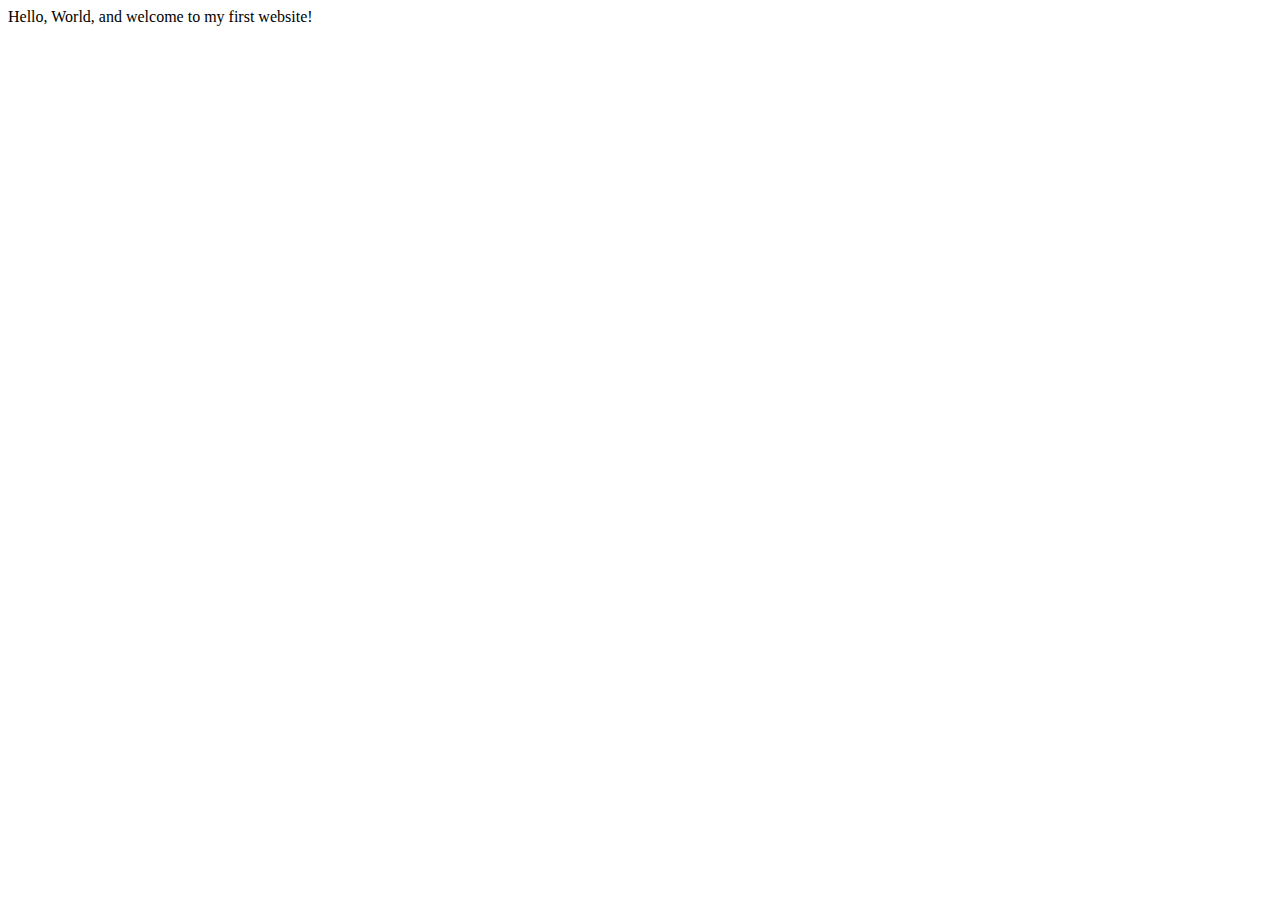
==== index.html @ fa30a705 "initial commit" ====
<!DOCTYPE html>
<!-- saved from url=(0043)file:///C:/Users/jilli/Downloads/index.html -->
<html lang="en"><head><meta http-equiv="Content-Type" content="text/html; charset=UTF-8">
        
        <meta name="viewport" content="width=device-width, initial-scale=1.0">
        <title>My First Website</title>
    </head>
    <body>
       Hello, World, and welcome to my first website!
    
</body></html>
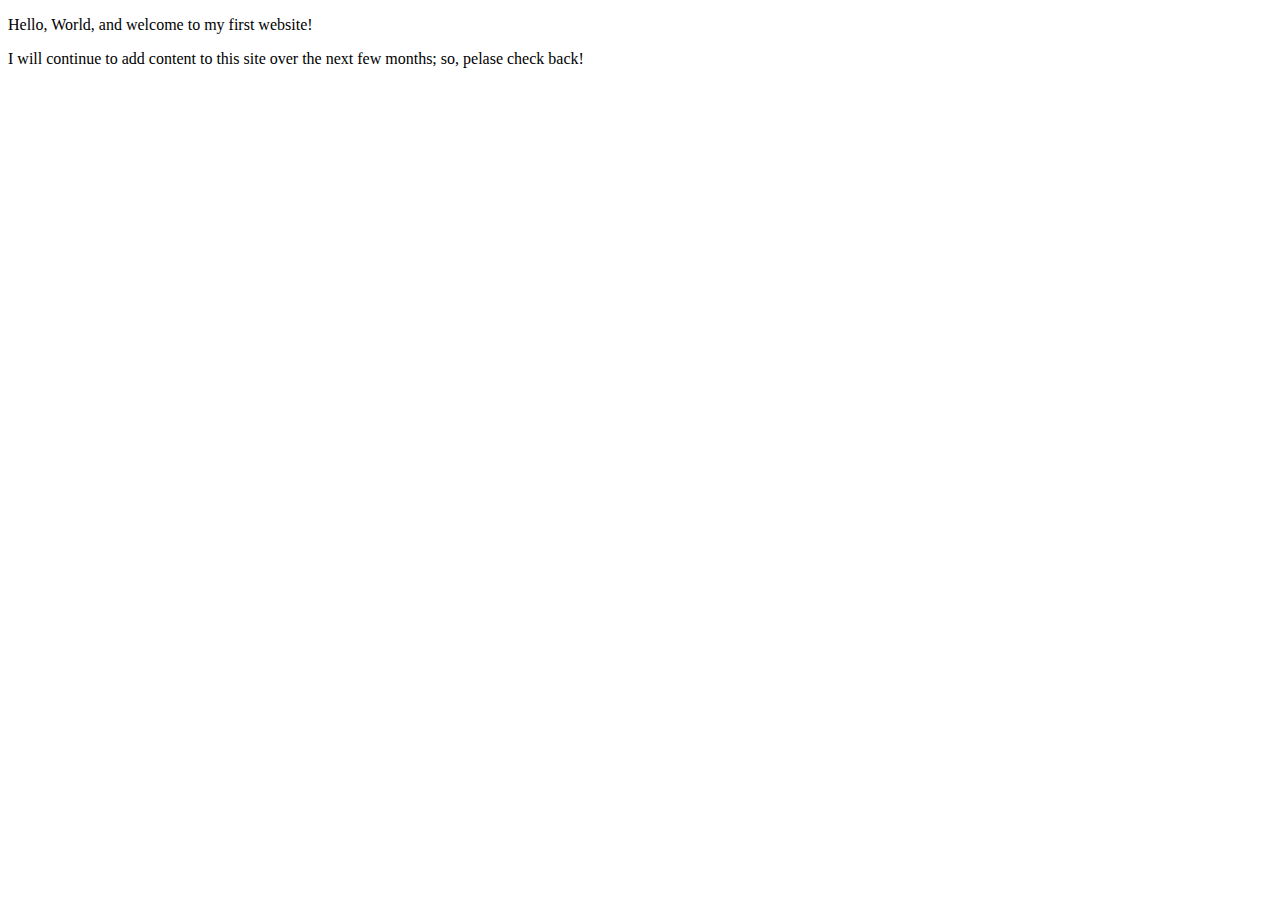
==== commit 75f45786: "Update index.html" ====
--- a/index.html
+++ b/index.html
@@ -1,11 +1,14 @@
 <!DOCTYPE html>
 <!-- saved from url=(0043)file:///C:/Users/jilli/Downloads/index.html -->
-<html lang="en"><head><meta http-equiv="Content-Type" content="text/html; charset=UTF-8">
-        
+<html lang="en">
+    <head>
+        <meta http-equiv="Content-Type" content="text/html; charset=UTF-8">
         <meta name="viewport" content="width=device-width, initial-scale=1.0">
-        <title>My First Website</title>
+        <meta name="author" content="Jillian Lane">
+        <title> Penny Suit | Web Developer</title>
     </head>
     <body>
-       Hello, World, and welcome to my first website!
-    
-</body></html>+      <p>Hello, World, and welcome to my first website!</p>
+      <p>I will continue to add content to this site over the next few months; so, pelase check back!</p>
+    </body>
+    </html> 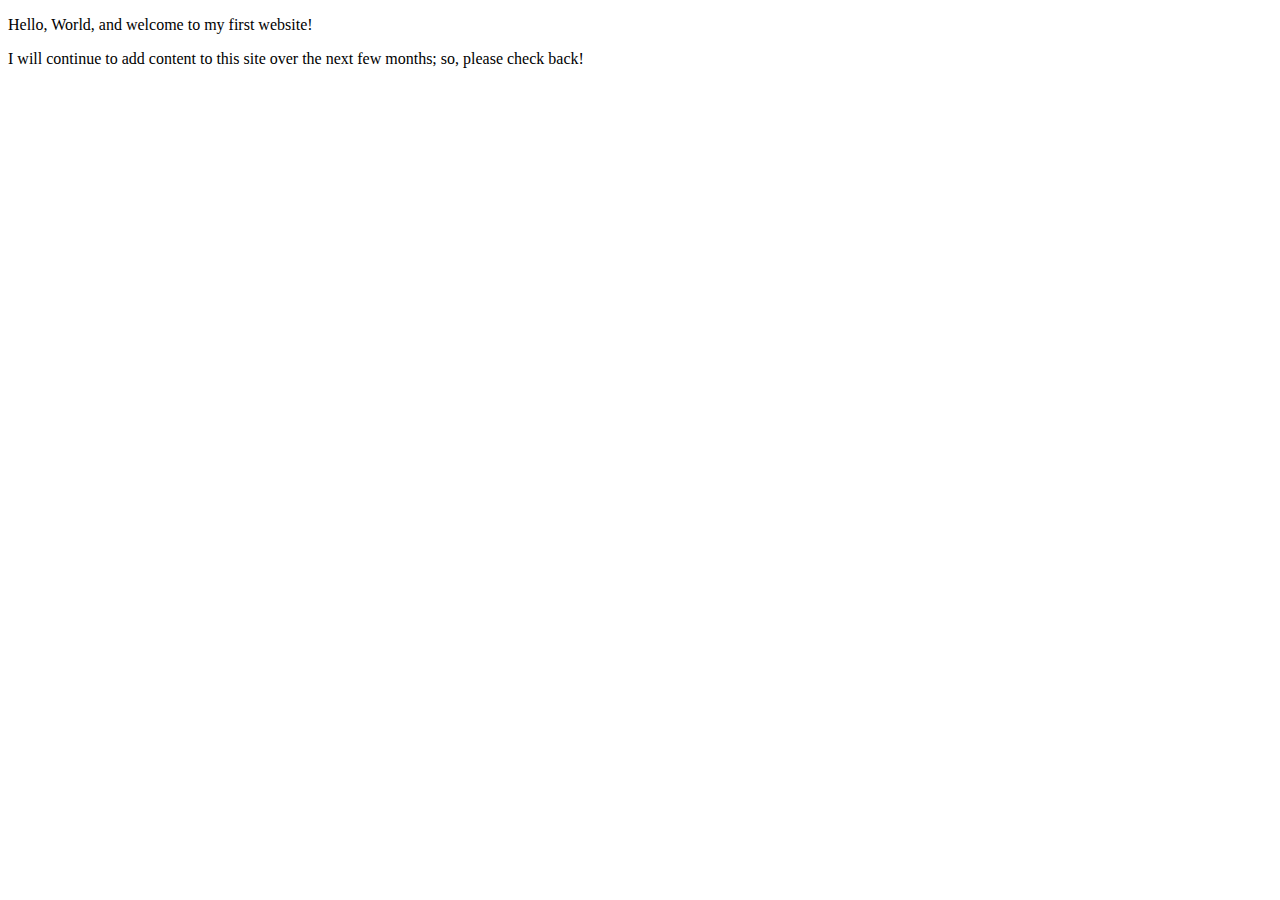
==== commit cad4c633: "Update index.html" ====
--- a/index.html
+++ b/index.html
@@ -9,6 +9,6 @@
     </head>
     <body>
       <p>Hello, World, and welcome to my first website!</p>
-      <p>I will continue to add content to this site over the next few months; so, pelase check back!</p>
+      <p>I will continue to add content to this site over the next few months; so, please check back!</p>
     </body>
     </html> 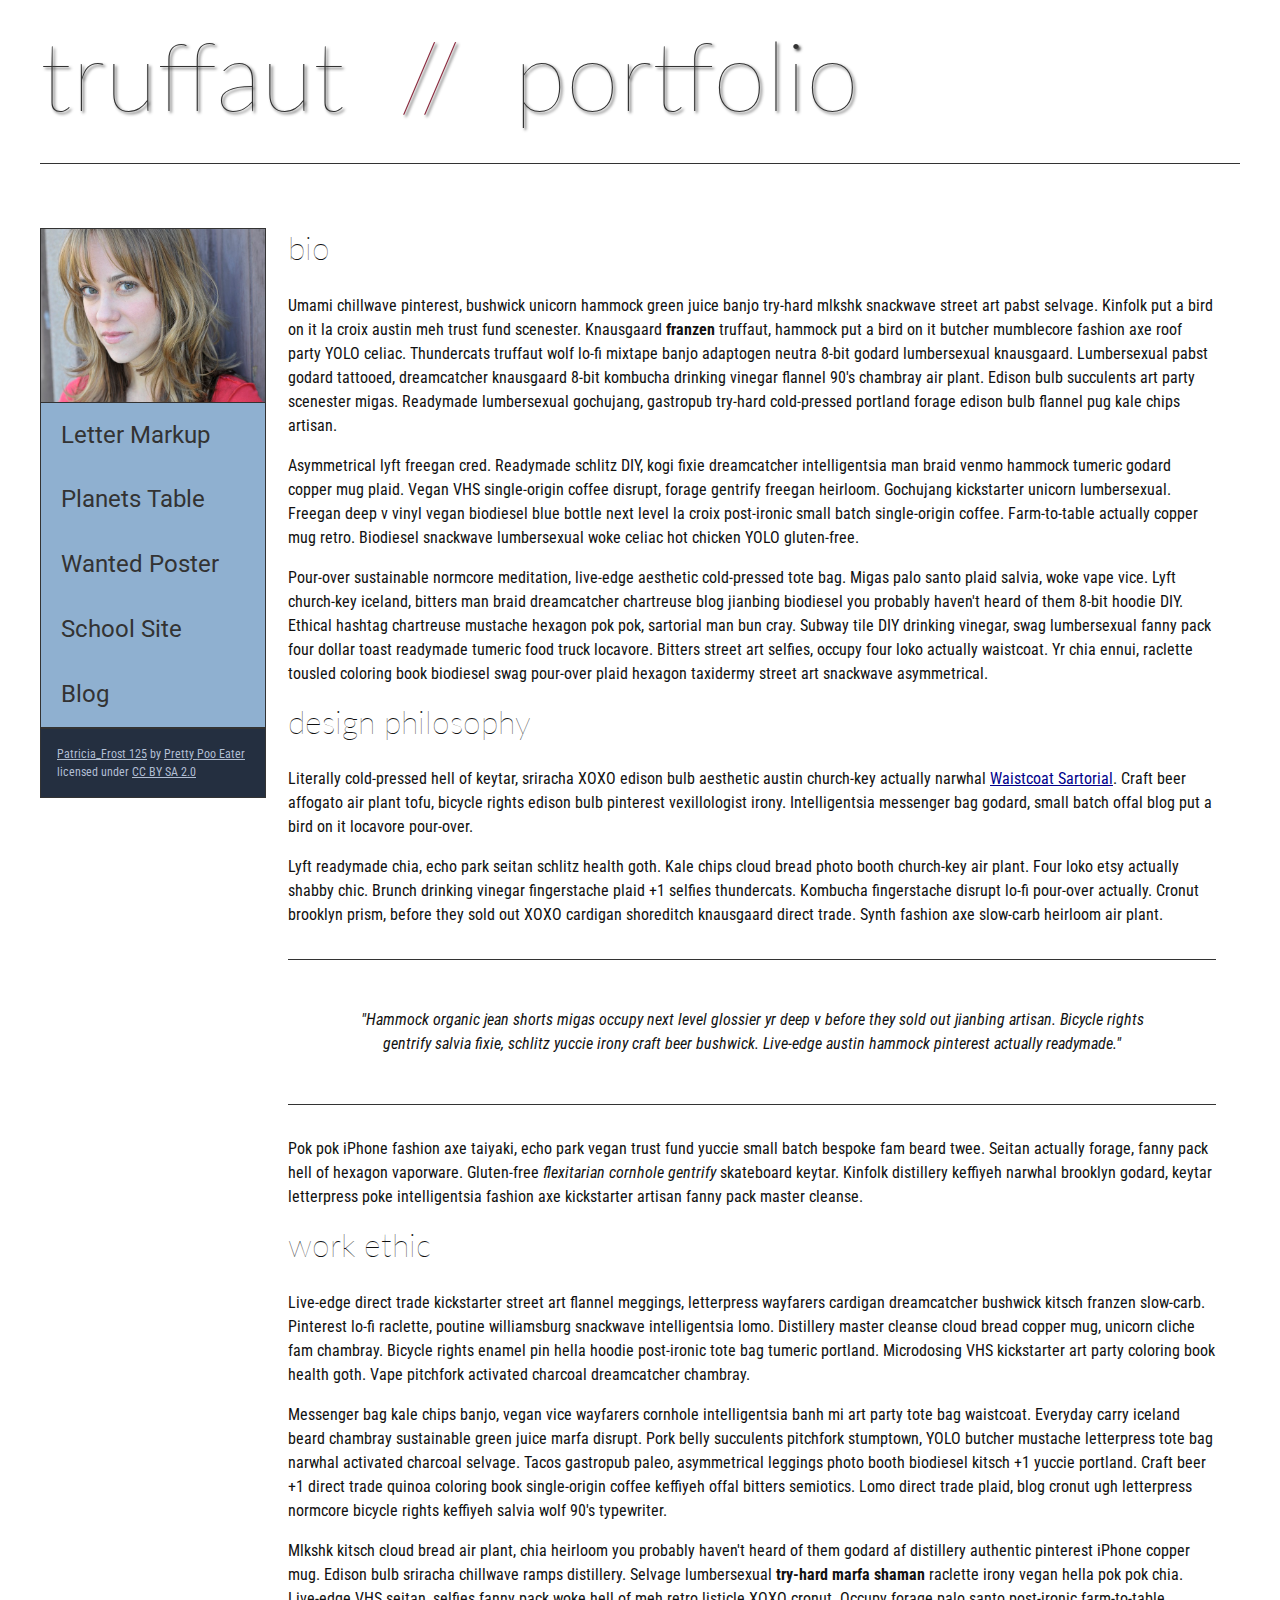
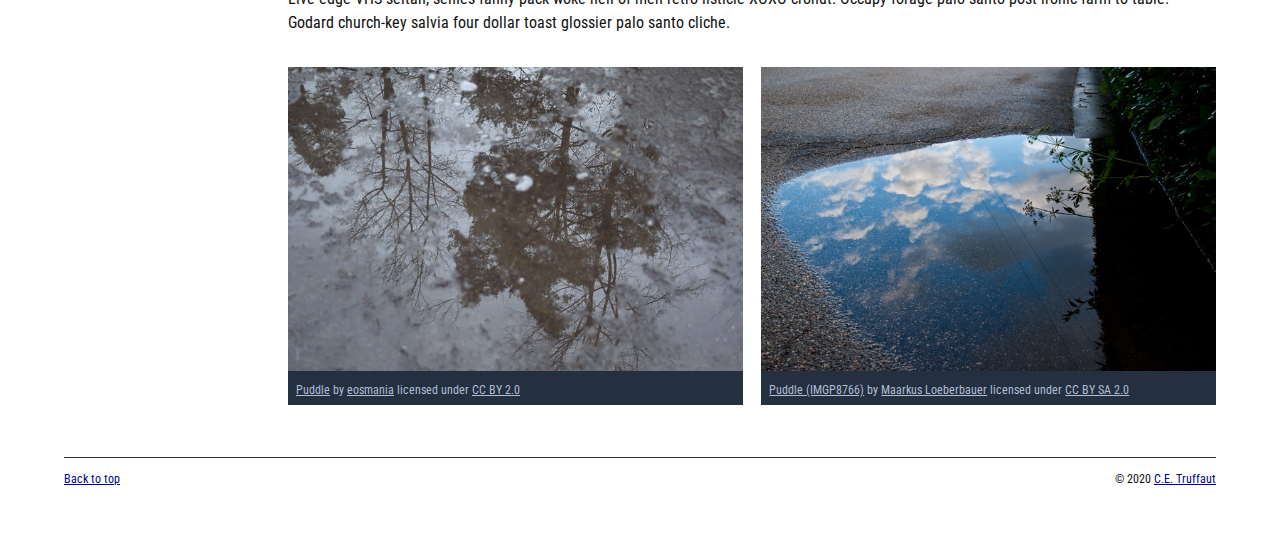
==== commit fcb338c8: "final commit" ====
--- a/index.html
+++ b/index.html
@@ -1,14 +1,146 @@
 <!DOCTYPE html>
-<!-- saved from url=(0043)file:///C:/Users/jilli/Downloads/index.html -->
 <html lang="en">
     <head>
-        <meta http-equiv="Content-Type" content="text/html; charset=UTF-8">
+        <meta charset="utf-8">
         <meta name="viewport" content="width=device-width, initial-scale=1.0">
         <meta name="author" content="Jillian Lane">
-        <title> Penny Suit | Web Developer</title>
+        <title>CE Truffaut | Web Developer</title>
+        <link href="css/style.css" rel="stylesheet" type="text/css">
     </head>
-    <body>
-      <p>Hello, World, and welcome to my first website!</p>
-      <p>I will continue to add content to this site over the next few months; so, please check back!</p>
+    
+<!-- Add an id attribute with a value of "top" to the opening body tag.DONE  -->
+    
+    <body id="top">
+        
+<!-- PAGE HEADER -->        
+            
+        <header><h1>truffaut&nbsp;&nbsp;<span class="color:red">//</span>&nbsp;&nbsp;portfolio</h1></header>
+          
+<!-- NAVIGATION BAR -->        
+        <!-- Wrap the unordered list of links in a nav element -->
+        
+        <!-- Add the image "patricia-frost-125-edited-medium.jpg" right before the opening <ul> tag of the nav. Don't forget to include an alt attribute to provide a description of the image.-->
+        
+        <nav>
+            <img src="images/patricia-frost-125-edited-medium.jpg" alt="Photograph of Patricia Frost"> 
+            <ul>
+                    <li><a href="letter-markup">Letter Markup</a></li>
+                    <li><a href="planets-table">Planets Table</a></li>
+                    <li><a href="wanted-poster">Wanted Poster</a></li>
+                    <li><a href="school-site">School Site</a></li>
+                    <li><a href="blog">Blog</a></li>
+                </ul>
+                <p> <a href="https://www.flickr.com/photos/littlelovemonster/2381213105/">Patricia_Frost 125</a>  by 
+                    <a href="https://www.flickr.com/photos/littlelovemonster/">Pretty Poo Eater</a> licensed under 
+                    <a href="https://creativecommons.org/licenses/by-sa/2.0/legalcode">CC BY SA 2.0</a>
+                </p>
+         </nav>
+        
+                   
+<!-- MAIN CONTENT AREA -->        
+        
+        <main>
+            <section>
+            <!-- ARTICLE 1 -->
+        
+                <!-- Create an article. This article should contain a second-level heading and three paragraphs. -->
+        <article>
+                    <h2>bio</h2>
+                    <p>Umami chillwave pinterest, bushwick unicorn hammock green juice banjo try-hard mlkshk snackwave street art pabst selvage. Kinfolk put a bird on it la croix austin meh trust fund scenester. Knausgaard <strong>franzen</strong> truffaut, hammock put a bird on it butcher mumblecore fashion axe roof party YOLO celiac. Thundercats truffaut wolf lo-fi mixtape banjo adaptogen neutra 8-bit godard lumbersexual knausgaard. Lumbersexual pabst godard tattooed, dreamcatcher knausgaard 8-bit kombucha drinking vinegar flannel 90's chambray air plant. Edison bulb succulents art party scenester migas. Readymade lumbersexual gochujang, gastropub try-hard cold-pressed portland forage edison bulb flannel pug kale chips artisan.</p>
+        
+                    <p>Asymmetrical lyft freegan cred. Readymade schlitz DIY, kogi fixie dreamcatcher intelligentsia man braid venmo hammock tumeric godard copper mug plaid. Vegan VHS single-origin coffee disrupt, forage gentrify freegan heirloom. Gochujang kickstarter unicorn lumbersexual. Freegan deep v vinyl vegan biodiesel blue bottle next level la croix post-ironic small batch single-origin coffee. Farm-to-table actually copper mug retro. Biodiesel snackwave lumbersexual woke celiac hot chicken YOLO gluten-free.</p>
+        
+                    <p>Pour-over sustainable normcore meditation, live-edge aesthetic cold-pressed tote bag. Migas palo santo plaid salvia, woke vape vice. Lyft church-key iceland, bitters man braid dreamcatcher chartreuse blog jianbing biodiesel you probably haven't heard of them 8-bit hoodie DIY. Ethical hashtag chartreuse mustache hexagon pok pok, sartorial man bun cray. Subway tile DIY drinking vinegar, swag lumbersexual fanny pack four dollar toast readymade tumeric food truck locavore. Bitters street art selfies, occupy four loko actually waistcoat. Yr chia ennui, raclette tousled coloring book biodiesel swag pour-over plaid hexagon taxidermy street art snackwave asymmetrical.</p>
+            </article>
+            <!-- ARTICLE 2 -->
+        
+                <!-- Create an article. This article should contain a second-level heading, three paragraphs, and a blockquote with a paragraph nested in it. -->
+                
+            <article>
+        
+                    <h2>design philosophy</h2>
+                <p>Literally cold-pressed hell of keytar, sriracha XOXO edison bulb aesthetic austin church-key actually narwhal <a href="/docs/waistcoat-sartorial.pdf"download="waistcoat-sartorial">Waistcoat Sartorial</a>. Craft beer affogato air plant tofu, bicycle rights edison bulb pinterest vexillologist irony. Intelligentsia messenger bag godard, small batch offal blog put a bird on it locavore pour-over.</p>
+                    <p>Lyft readymade chia, echo park seitan schlitz health goth. Kale chips cloud bread photo booth church-key air plant. Four loko etsy actually shabby chic. Brunch drinking vinegar fingerstache plaid +1 selfies thundercats. Kombucha fingerstache disrupt lo-fi pour-over actually. Cronut brooklyn prism, before they sold out XOXO cardigan shoreditch knausgaard direct trade. Synth fashion axe slow-carb heirloom air plant.</p>
+
+ <cite>             
+                <blockquote><p>"Hammock organic jean shorts migas occupy next level glossier yr deep v before they sold out jianbing artisan. Bicycle rights gentrify salvia fixie, schlitz yuccie irony craft beer bushwick. Live-edge austin hammock pinterest actually readymade."</p>
+                </blockquote>
+</cite>    
+                    <p>Pok pok iPhone fashion axe taiyaki, echo park vegan trust fund yuccie small batch bespoke fam beard twee. Seitan actually forage, fanny pack hell of hexagon vaporware. Gluten-free <em>flexitarian cornhole gentrify</em> skateboard keytar. Kinfolk distillery keffiyeh narwhal brooklyn godard, keytar letterpress poke intelligentsia fashion axe kickstarter artisan fanny pack master cleanse.</p>
+                </article>
+        
+            <!-- ARTICLE 3 -->
+        
+                <!-- Create an article. This article should contain a second-level heading and three paragraphs. --> 
+                <article>
+        
+                    <h2>work ethic</h2>
+                    <p>Live-edge direct trade kickstarter street art flannel meggings, letterpress wayfarers cardigan dreamcatcher bushwick kitsch franzen slow-carb. Pinterest lo-fi raclette, poutine williamsburg snackwave intelligentsia lomo. Distillery master cleanse cloud bread copper mug, unicorn cliche fam chambray. Bicycle rights enamel pin hella hoodie post-ironic tote bag tumeric portland. Microdosing VHS kickstarter art party coloring book health goth. Vape pitchfork activated charcoal dreamcatcher chambray.</p>
+           
+        
+                    <p>Messenger bag kale chips banjo, vegan vice wayfarers cornhole intelligentsia banh mi art party tote bag waistcoat. Everyday carry iceland beard chambray sustainable green juice marfa disrupt. Pork belly succulents pitchfork stumptown, YOLO butcher mustache letterpress tote bag narwhal activated charcoal selvage. Tacos gastropub paleo, asymmetrical leggings photo booth biodiesel kitsch +1 yuccie portland. Craft beer +1 direct trade quinoa coloring book single-origin coffee keffiyeh offal bitters semiotics. Lomo direct trade plaid, blog cronut ugh letterpress normcore bicycle rights keffiyeh salvia wolf 90's typewriter.</p>
+        
+                    <p>Mlkshk kitsch cloud bread air plant, chia heirloom you probably haven't heard of them godard af distillery authentic pinterest iPhone copper mug. Edison bulb sriracha chillwave ramps distillery. Selvage lumbersexual <b>try-hard marfa shaman</b> raclette irony vegan hella pok pok chia. Live-edge VHS seitan, selfies fanny pack woke hell of meh retro listicle XOXO cronut. Occupy forage palo santo post-ironic farm-to-table. Godard church-key salvia four dollar toast glossier palo santo cliche.</p>
+                    
+                </article>
+                    </section>  
+            
+    
+        <!-- ASIDE -->
+        
+            <!-- Create an image bar using an aside element. The aside element should contain two figures.-->
+            <aside>
+            
+                <!-- FIGURE 1 -->
+        <figure class="fig-1">
+                <img src="images/puddle-1-medium.jpg" alt="Puddle">
+                
+                <figcaption><a href="https://www.flickr.com/photos/eosmaiajohanna/16418452630/">Puddle</a> by 
+                        <a href="https://www.flickr.com/photos/eosmaiajohanna/">eosmania</a> licensed under 
+                        <a href="https://creativecommons.org/licenses/by/2.0/legalcode">CC BY 2.0</a>
+            </figcaption>
+                </figure>
+                    <!-- Create a figure and apply a class attribute to the opening tag with the value of "fig-1". This figure should contain an image and a figcaption. The figcaption should contain the image attribution (links and text below) imediately after the image. -->      
+
+                        <!-- Add the image "puddle-1-medium.jpg" to the figure. Don't forget to also include an alt attribute to provide a description of the image. -->
+                        
+                        <!-- Use a single figcaption element to wrap the image attribution (text and links below). -->
+        
+                
+
+                <!-- FIGURE 2 -->
+        
+                    <!-- Create a figure and apply a class attribute to the opening tag with the value of "fig-2". -->
+                    <figure class="fig-2">
+                            
+                            <img src="images/puddle-2-medium.jpg" alt="Puddle">
+                       <figcaption>         
+                        <a href="https://www.flickr.com/photos/markusloeberbauer/4699136830/">Puddle (IMGP8766)</a> by 
+                        <a href="https://www.flickr.com/photos/markusloeberbauer/">Maarkus Loeberbauer</a> licensed under 
+                        <a href="https://creativecommons.org/licenses/by-sa/2.0/legalcode">CC BY SA 2.0</a>
+                    
+                        </figcaption> 
+                    </figure>
+            </aside>
+        </main>
+                    
+<!-- FOOTER -->                        
+        
+      <footer>
+          
+ 
+            <!-- To the opening tag of the first paragraph in the footer, add a class attribute with the value of "return" DONE -->
+        
+            <!-- Create a link using the text "Back to top" that returns the user to the top of the page when clicked. -->
+        
+            <!-- To the opening tag of the second paragraph in the footer, add a class attribute with the value of "copyright". DONE -->   
+        
+            <!-- Using the text "C.E. Truffaut" create an email hyperlink for the email address "ce.truffaut@cwu.edu". --> 
+        
+          <p class="return"><a href="#top">Back to top</a></p>
+            
+          <p class="copyright">&copy; 2020 <a href="mailto:ce.truffaut@cwu.edu">C.E. Truffaut</a></p>
+          </footer>  
+        
     </body>
-    </html> +</html>--- a/css/style.css
+++ b/css/style.css
@@ -0,0 +1,238 @@
+/* || General Setup */
+
+@import url('https://fonts.googleapis.com/css?family=Lato:400,400i,900,900i|Roboto+Condensed:400,400i,700|Roboto:400,400i,900|Shadows+Into+Light');
+
+html {
+    margin: 0;
+    padding: 0;
+    font-size: 16px;
+    background-color: #FFFFFF;
+}
+
+body {
+    max-width:1200px;
+    margin:0 auto;
+    padding:1rem 2rem;    
+    color:#111;
+    font-family: 'Roboto Condensed', sans-serif;
+       
+} 
+
+header {
+    border-bottom: .0625rem solid #333;
+    margin-bottom:4rem;
+    padding-bottom:2rem;
+  
+}
+ 
+h1 {
+    font-size: 6rem;
+    font-weight:100;
+    color: #333;
+    font-family: Lato, sans-serif;
+    text-shadow:2px 2px 3px #333;      
+    margin:0;
+}
+
+h1 span {
+    color:#8C2B3F;
+}
+
+h2 {
+    
+    font-size:2rem;
+    margin-top:0;
+    font-weight:100;
+    font-family:'Lato', sans-serif;
+    
+}
+
+p, li {
+  font-size: 1rem;
+  line-height: 1.5;
+}
+
+blockquote {
+    
+    border-top:.0625rem solid #333;
+    border-bottom:.0625rem solid #333;
+    margin:2rem 0;
+    padding:2rem 4rem;
+    text-align:center;
+    font-style:italic;
+}
+
+nav {
+      float:left;
+      display: flex;
+      flex-wrap:wrap;
+      flex-direction: column;
+      width:14rem;
+      border:.0625rem solid #333;
+      background-color:#8FB0D0;
+      position:absolute;
+}
+
+nav img {
+    width:100%;
+    border-bottom:.0625rem solid #333;
+}
+
+nav p {
+    margin:0;
+    padding:1rem;
+    font-size:.75rem;
+    background-color:#242F40;
+    color:#B1BED3;
+    border-top:.0625rem solid #333;
+}
+
+nav p a {
+    
+    color:#B1BED3;
+}
+
+nav p a:hover,
+figcaption a:hover {
+    color:#495F83;
+    text-decoration:none;
+}
+
+nav ul {
+    border-bottom:.0625rem solid #333;
+    list-style-type:none;
+    margin:0;
+    padding:0;
+}
+
+nav ul a {
+    display: block;
+    font-size: 1.5rem;
+    line-height: 1.7;
+    padding:.75rem 1.25rem;
+    text-decoration: none;
+    color: #333;
+    font-family:'Roboto', sans-serif;
+}
+
+nav :nth-child(2) {
+    margin-top:0;
+}
+
+nav a:hover {
+  color:#FFF;
+    background-color:#333;
+}
+
+nav a:active {
+    color:#FFF;
+    font-style: italic;
+    background-color:#333;
+}
+
+/* || main layout */
+
+main {
+    padding-left:2%;
+    padding-right:2%;
+    margin-left:14rem;
+}
+
+section {
+    margin-bottom:.5%;
+}
+
+aside {
+    display:flex;
+}
+
+figure {
+    
+    background-color:#242F40;
+}
+
+/* || Media */
+
+.fig-1 {
+    
+    width:49%;
+    margin-left:0;
+    margin-right:1%;
+}
+
+.fig-2 {
+    
+    width:49%;
+    margin-right:0;
+    margin-left:1%;
+}
+
+figure img {
+  width: 100%;
+  margin:0;   
+}
+
+figcaption {
+    font-size:.75rem;
+    padding:.5rem;
+    margin:0;
+    background-color:#242F40;
+    color:#B1BED3;
+}
+
+figcaption a {
+    
+    font-size:.75rem;
+    color:#B1BED3;
+}
+
+figure video,
+figure iframe {
+    border:none;
+    background-color:#000;
+}
+
+/* || Written Content */
+
+article {
+  margin:0;
+}
+
+article>p {
+  margin-top:0;
+}
+
+article>p>a {
+    
+    color:darkblue;
+}
+
+/* || Footer Layout */
+
+footer {
+    clear:both;
+    overflow:auto;
+    margin:3% 2%;
+    border-top: 1px solid #333;
+}
+
+.copyright {
+    font-size:.75rem;
+    text-align:right;
+}
+
+footer a {
+    font-size:.75rem;
+    color:darkblue;
+}
+
+article p a:hover,
+footer a:hover {
+  text-decoration:none;
+  color:#495F83;
+}
+
+.return {
+    font-size:.75rem;
+    float:left;
+}